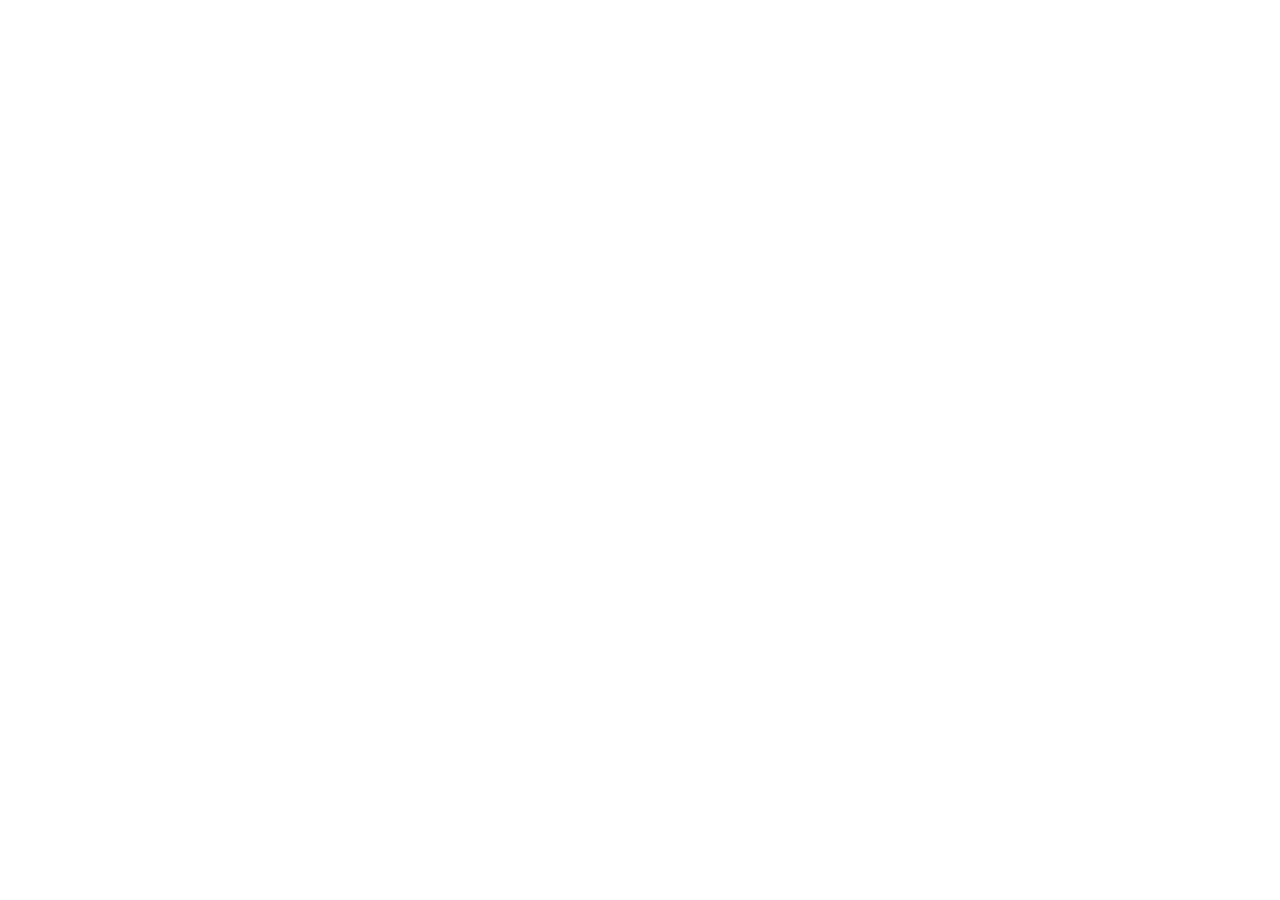
==== simulation/index.html @ 2b7d05d7 "https://virtual-labs.github.io/virtual-labs/exp-predator-prey-dynamics-au click on the link to test " ====
<!DOCTYPE html>
<html>
<head>
	<!-- Add CSS at the head of HTML file -->
    <link rel="stylesheet" href="./css/main.css">
</head>
<body>
		<!-- Your code goes here-->

	<!-- Add JS at the bottom of HTML file --> 
        <script src="./js/main.js"></script>
<script src="../assets/js/iframeResize.js"></script></body>
</html>
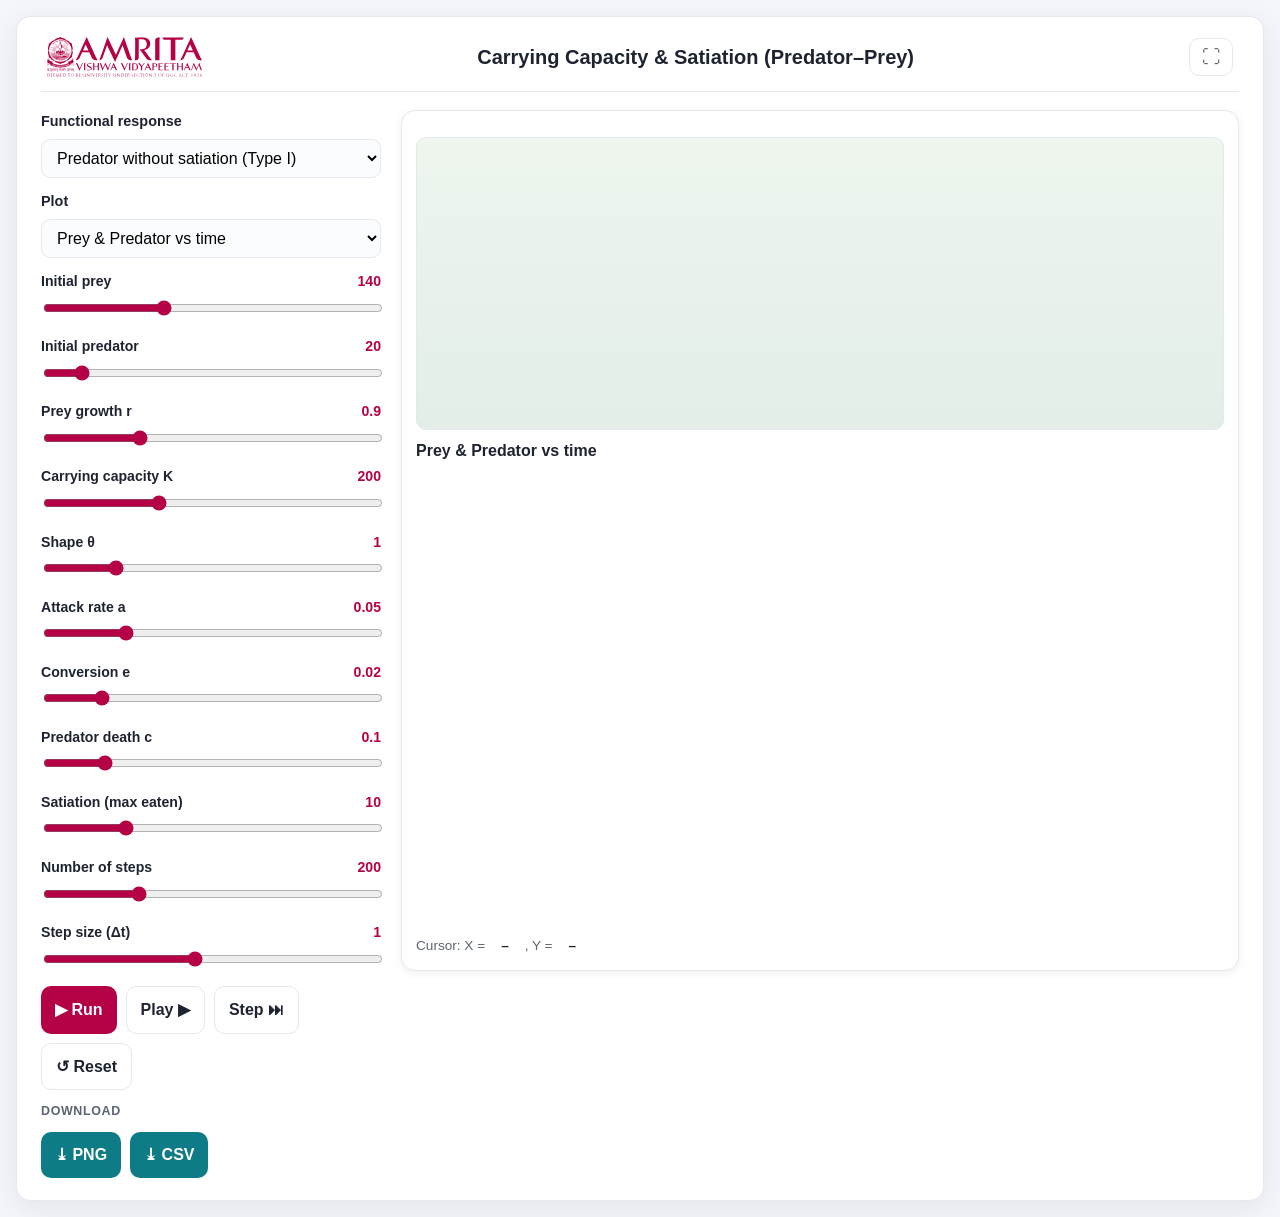
==== commit 6d3ff750: "https://virtual-labs.github.io/virtual-labs/exp-predator-prey-dynamics-au click on the link to test " ====
--- a/simulation/index.html
+++ b/simulation/index.html
@@ -1,13 +1,68 @@
 <!DOCTYPE html>
-<html>
+<html lang="en">
 <head>
-	<!-- Add CSS at the head of HTML file -->
-    <link rel="stylesheet" href="./css/main.css">
+<meta charset="UTF-8">
+<meta name="viewport" content="width=device-width, initial-scale=1.0, viewport-fit=cover">
+<title>Carrying Capacity & Satiation (Predator–Prey) — Simulation</title>
+<link rel="stylesheet" href="./css/main.css">
 </head>
 <body>
-		<!-- Your code goes here-->
+<div class="card" id="simbox">
+<div class="simbar"><span class="simbar-logo" aria-hidden="true"><img src="images\logo.svg" alt="Amrita Vishwa Vidyapeetham"></span><h1 class="simbar-title">Carrying Capacity &amp; Satiation (Predator–Prey)</h1><button class="fs-btn" id="fsBtn" onclick="toggleFS()" title="Toggle full screen" aria-label="Toggle full screen">⛶</button></div>
+<div class="sim">
+<div class="controls">
+<label style="font-weight:600;font-size:.9rem;display:block;margin-bottom:6px">Functional response</label>
+<select class="dropBox" id="modelSel" onchange="if(sim)run()">
+  <option value="0">Predator without satiation (Type I)</option>
+  <option value="1">Predator with satiation (Type II)</option>
+</select>
+<label style="font-weight:600;font-size:.9rem;display:block;margin-bottom:6px">Plot</label>
+<select class="dropBox" id="plotMode" onchange="if(sim)drawChart()">
+  <option value="both">Prey &amp; Predator vs time</option>
+  <option value="prey">Prey vs time</option>
+  <option value="pred">Predator vs time</option>
+  <option value="phase">Phase plane (Prey vs Predator)</option>
+</select>
+<div class="field"><label>Initial prey <span class="val" id="v_prey">140</span></label><input type="range" id="prey" min="1" max="400" value="140" oninput="sync()"></div>
+<div class="field"><label>Initial predator <span class="val" id="v_pred">20</span></label><input type="range" id="pred" min="1" max="200" value="20" oninput="sync()"></div>
+<div class="field"><label>Prey growth r <span class="val" id="v_r">0.9</span></label><input type="range" id="r" min="0.1" max="3" step="0.05" value="0.9" oninput="sync()"></div>
+<div class="field"><label>Carrying capacity K <span class="val" id="v_K">200</span></label><input type="range" id="K" min="50" max="500" step="10" value="200" oninput="sync()"></div>
+<div class="field"><label>Shape θ <span class="val" id="v_th">1</span></label><input type="range" id="th" min="0.5" max="3" step="0.1" value="1" oninput="sync()"></div>
+<div class="field"><label>Attack rate a <span class="val" id="v_a">0.05</span></label><input type="range" id="a" min="0.005" max="0.2" step="0.005" value="0.05" oninput="sync()"></div>
+<div class="field"><label>Conversion e <span class="val" id="v_e">0.02</span></label><input type="range" id="e" min="0.005" max="0.1" step="0.005" value="0.02" oninput="sync()"></div>
+<div class="field"><label>Predator death c <span class="val" id="v_c">0.1</span></label><input type="range" id="c" min="0.02" max="0.5" step="0.01" value="0.1" oninput="sync()"></div>
+<div class="field"><label>Satiation (max eaten) <span class="val" id="v_sat">10</span></label><input type="range" id="sat" min="1" max="40" value="10" oninput="sync()"></div>
+<div class="field"><label>Number of steps <span class="val" id="v_steps">200</span></label><input type="range" id="steps" min="50" max="600" step="10" value="200" oninput="sync()"></div>
+<div class="field"><label>Step size (Δt) <span class="val" id="v_stepSize">1</span></label><input type="range" id="stepSize" min="0.2" max="2" step="0.1" value="1" oninput="sync()"></div>
+<div class="btnrow">
+  <button class="btn btn-primary" onclick="run()">▶ Run</button>
+  <button class="btn btn-ghost" onclick="play()" id="playBtn">Play ▶</button>
+  <button class="btn btn-ghost" onclick="step()">Step ⏭</button>
+  <button class="btn btn-ghost" onclick="resetSim()">↺ Reset</button>
+</div>
+<div class="dl-label">Download</div>
+<div class="btnrow">
+  <button class="btn btn-accent" onclick="downloadPNG('carrying-satiation.png')">⤓ PNG</button>
+  <button class="btn btn-accent" onclick="downloadCSV()">⤓ CSV</button>
+</div>
+</div>
+<div class="plotwrap">
+<canvas class="field" id="field" width="720" height="260"></canvas>
+<div class="counts" id="counts"></div>
+<div class="plot-title" id="plotTitle">Prey & Predator vs time</div>
+<canvas class="chart" id="chart" width="720" height="400"></canvas>
+<div class="legend" id="legend"></div>
+<div class="readout">Cursor: X = <b id="rx">–</b>, Y = <b id="ry">–</b></div>
 
-	<!-- Add JS at the bottom of HTML file --> 
-        <script src="./js/main.js"></script>
-<script src="../assets/js/iframeResize.js"></script></body>
+
+</div>
+</div>
+</div>
+<div class="toast" id="toast"></div>
+<script src="./js/chart.js"></script>
+<script src="./js/common.js"></script>
+<script src="./js/main.js"></script>
+<script src="../assets/js/iframeResize.js"></script>
+        
+        </body>
 </html>
--- a/simulation/css/main.css
+++ b/simulation/css/main.css
@@ -0,0 +1,50 @@
+:root{--amrita:#b50246;--amrita-dark:#7d0130;--ink:#1d2330;--muted:#5b6472;--line:#e5e8ee;--bg:#f4f6fb;--card:#fff;--accent:#0e7c86;--good:#1f9d55;--radius:14px;--shadow:0 8px 30px rgba(20,25,40,.08);--shadow-sm:0 2px 10px rgba(20,25,40,.06)}
+*{box-sizing:border-box}
+html{scroll-behavior:smooth}
+html,body{overflow-x:hidden;max-width:100vw}
+body{margin:0;font-family:"Segoe UI",Roboto,-apple-system,Helvetica,Arial,sans-serif;background:var(--bg);color:var(--ink);line-height:1.6;padding:16px}
+h1,h2,h3{line-height:1.25}
+.card{background:var(--card);border:1px solid var(--line);border-radius:var(--radius);box-shadow:var(--shadow);padding:22px 24px}
+.card,.plotwrap,.sim,.controls{min-width:0}
+.sim{display:grid;grid-template-columns:340px 1fr;gap:20px;align-items:start}
+.sim>*{min-width:0}
+@media(max-width:860px){.sim{grid-template-columns:1fr}}
+.controls .field{margin-bottom:12px}
+.controls label{display:flex;justify-content:space-between;font-weight:600;font-size:.88rem;margin-bottom:5px}
+.controls label .val{color:var(--amrita);font-variant-numeric:tabular-nums}
+.controls input[type=range]{width:100%;accent-color:var(--amrita)}
+.hint{font-size:.75rem;color:var(--muted);margin-top:3px}
+.btnrow{display:flex;flex-wrap:wrap;gap:9px;margin-top:10px}
+.btn{border:0;font:inherit;font-weight:700;cursor:pointer;padding:10px 14px;border-radius:10px;transition:.15s;display:inline-flex;align-items:center;gap:6px}
+.btn:active{transform:translateY(1px)}
+.btn-primary{background:var(--amrita);color:#fff}.btn-primary:hover{background:var(--amrita-dark)}
+.btn-ghost{background:#fff;color:var(--ink);border:1px solid var(--line)}.btn-ghost:hover{border-color:var(--amrita);color:var(--amrita)}
+.btn-accent{background:var(--accent);color:#fff}.btn-accent:hover{filter:brightness(.92)}
+.plotwrap{background:#fff;border:1px solid var(--line);border-radius:var(--radius);box-shadow:var(--shadow-sm);padding:14px}
+.plot-title{font-weight:700;margin-bottom:6px;overflow-wrap:anywhere}
+canvas{max-width:100%}
+canvas.chart{width:100%;height:auto;display:block;touch-action:none}
+.legend{display:flex;gap:16px;flex-wrap:wrap;font-size:.85rem;margin-top:8px;max-width:100%}
+.legend span{display:inline-flex;align-items:center;gap:6px}
+.legend i{width:14px;height:14px;border-radius:3px}
+.readout{display:flex;gap:16px;flex-wrap:wrap;font-size:.85rem;color:var(--muted);margin-top:8px}
+.readout b{color:var(--ink)}
+.counts{display:flex;gap:20px;flex-wrap:wrap;font-weight:700;margin-top:8px;font-size:.92rem}
+.toast{position:fixed;left:50%;bottom:28px;transform:translateX(-50%) translateY(20px);background:#12203a;color:#fff;padding:12px 20px;border-radius:10px;box-shadow:var(--shadow);opacity:0;pointer-events:none;transition:.3s;z-index:200}
+.toast.show{opacity:1;transform:translateX(-50%) translateY(0)}
+/* header, fullscreen, extras */
+.simbar{display:flex;align-items:center;gap:14px;padding:2px 6px 14px;border-bottom:1px solid var(--line);margin:-4px 0 18px}
+.simbar-logo img{height:40px;width:auto;display:block}
+.simbar-title{flex:1;min-width:0;text-align:center;margin:0;font-size:1.25rem;font-weight:800;color:var(--ink);line-height:1.2;overflow-wrap:anywhere}
+.fs-btn{display:none;flex:0 0 auto;border:1px solid var(--line);background:#fff;color:var(--muted);cursor:pointer;font-size:1.15rem;line-height:1;padding:9px 12px;border-radius:10px;transition:.15s}
+.fs-btn:hover{border-color:var(--amrita);color:var(--amrita)}
+@media(min-width:1024px){.fs-btn{display:inline-flex}}
+#simbox{max-width:1320px;margin:0 auto}
+#simbox:fullscreen{max-width:none;width:100vw;height:100vh;overflow:auto;border-radius:0;padding:22px 28px;background:#fff}
+#simbox:-webkit-full-screen{max-width:none;width:100vw;height:100vh;overflow:auto;border-radius:0;padding:22px 28px;background:#fff}
+select.dropBox{width:100%;padding:9px 11px;border:1px solid var(--line);border-radius:9px;font:inherit;background:#fbfcfe;margin-bottom:12px}
+canvas.field{background:linear-gradient(#eef6ee,#e2eee7);border:1px solid var(--line);border-radius:10px;margin-top:12px;width:100%;display:block;touch-action:none}
+.subnote{font-size:.8rem;color:var(--muted);background:#f6f8fc;border-left:3px solid var(--accent);padding:8px 12px;border-radius:8px;margin:0 0 12px}
+@media(max-width:640px){body{padding:10px}.card{padding:16px 15px}}
+@media(max-width:430px){.simbar-title{font-size:1rem}.simbar-logo img{height:30px}.simbar{gap:9px}}
+.dl-label{font-weight:700;font-size:.78rem;color:var(--muted);text-transform:uppercase;letter-spacing:.05em;margin:12px 0 2px}
